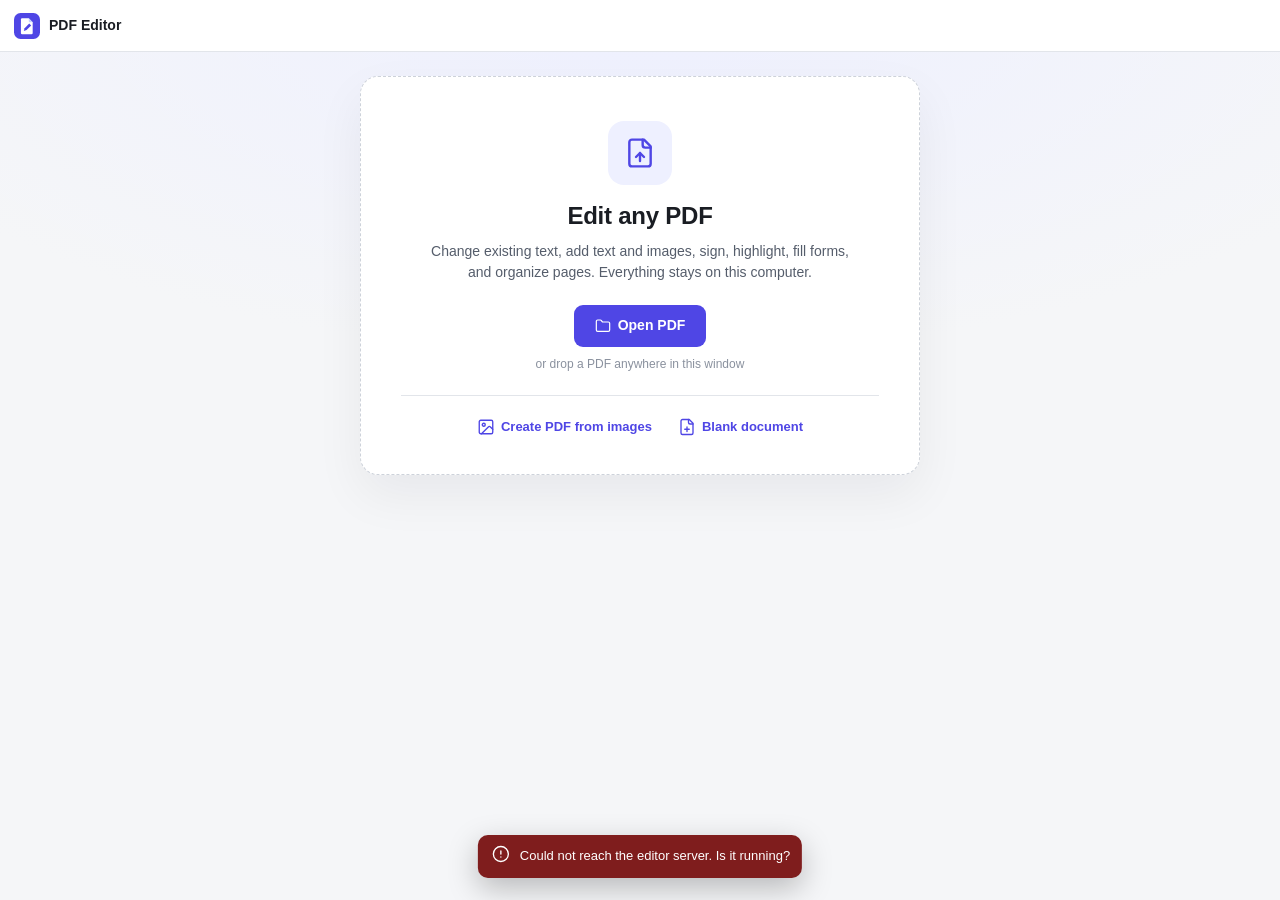
==== static/index.html @ 79d1c52d "PDF editor: edit text in place, task pages, and a deployable server A local-first PDF editor that ed" ====
<!doctype html>
<html lang="en">
<head>
  <meta charset="utf-8">
  <meta name="viewport" content="width=device-width, initial-scale=1">
  <title>PDF Editor</title>
  <link rel="icon" href="data:image/svg+xml,%3Csvg xmlns='http://www.w3.org/2000/svg' viewBox='0 0 32 32'%3E%3Crect width='32' height='32' rx='7' fill='%234f46e5'/%3E%3Cpath d='M10 7h8l5 5v13a1 1 0 0 1-1 1H10a1 1 0 0 1-1-1V8a1 1 0 0 1 1-1z' fill='white'/%3E%3Cpath d='M12.5 21.5l1-3.5 6-6 2.5 2.5-6 6z' fill='%234f46e5'/%3E%3C/svg%3E">
  <link rel="stylesheet" href="css/app.css">
</head>
<body class="no-doc tool-select">
  <header class="app-header">
    <div class="brand">
      <span class="brand-mark" data-icon="logo"></span>
      <span class="brand-name">PDF Editor</span>
    </div>
    <div class="doc-title" hidden>
      <input id="doc-filename" class="filename-input" spellcheck="false" aria-label="File name">
      <span id="dirty-dot" class="dirty-dot" title="Unsaved changes" hidden></span>
    </div>
    <div class="header-group doc-only">
      <button class="icon-btn" id="btn-undo" data-icon="undo" data-tip="Undo (⌘Z)" disabled></button>
      <button class="icon-btn" id="btn-redo" data-icon="redo" data-tip="Redo (⇧⌘Z)" disabled></button>
    </div>
    <div class="header-group doc-only zoom-group">
      <button class="icon-btn" id="btn-zoom-out" data-icon="zoom-out" data-tip="Zoom out (⌘−)"></button>
      <button class="zoom-value" id="btn-zoom-menu" data-tip="Zoom options">100%</button>
      <button class="icon-btn" id="btn-zoom-in" data-icon="zoom-in" data-tip="Zoom in (⌘+)"></button>
    </div>
    <div class="header-group doc-only page-indicator">
      <input id="page-input" class="page-input" inputmode="numeric" aria-label="Page number">
      <span class="page-total">/ <span id="page-total">0</span></span>
    </div>
    <div class="header-spacer"></div>
    <div class="header-group doc-only">
      <button class="icon-btn" id="btn-search" data-icon="search" data-tip="Find & replace (⌘F)"></button>
      <button class="icon-btn" id="btn-help" data-icon="keyboard" data-tip="Keyboard shortcuts (?)"></button>
      <button class="btn ghost" id="btn-open-other" data-icon-left="folder">Open</button>
      <button class="btn secondary" id="btn-save-path" hidden data-icon-left="save">Save</button>
      <div class="split-btn">
        <button class="btn primary" id="btn-download" data-icon-left="download">Download</button>
        <button class="btn primary split-caret" id="btn-download-menu" data-icon="chevron-down" aria-label="More download options"></button>
      </div>
    </div>
  </header>

  <nav class="toolbar doc-only" id="toolbar" aria-label="Tools"></nav>

  <main class="workspace">
    <aside class="sidebar doc-only" id="sidebar">
      <div class="sidebar-head">
        <span>Pages</span>
        <button class="icon-btn small" id="btn-organize" data-icon="grid" data-tip="Organize pages"></button>
      </div>
      <div class="thumbs" id="thumbs"></div>
    </aside>

    <section class="viewer" id="viewer" tabindex="-1">
      <div class="pages" id="pages"></div>
    </section>

    <section class="organizer" id="organizer" hidden>
      <div class="organizer-bar" id="organizer-bar"></div>
      <div class="organizer-grid" id="organizer-grid"></div>
    </section>

    <aside class="panel doc-only" id="panel"></aside>
    <button class="panel-toggle doc-only" id="btn-panel" aria-label="Tool options"></button>
    <div class="panel-scrim" id="panel-scrim"></div>

    <section class="empty-state" id="empty-state">
      <div class="drop-card" id="drop-card">
        <div class="drop-icon" data-icon="file-up"></div>
        <h1>Edit any PDF</h1>
        <p>Change existing text, add text and images, sign, highlight, fill forms, and organize pages. Everything stays on this computer.</p>
        <div class="drop-actions">
          <button class="btn primary large" id="btn-open" data-icon-left="folder">Open PDF</button>
        </div>
        <p class="drop-hint">or drop a PDF anywhere in this window</p>
        <div class="drop-secondary">
          <button class="link-btn" id="btn-from-images" data-icon-left="image">Create PDF from images</button>
          <button class="link-btn" id="btn-blank" data-icon-left="file-plus">Blank document</button>
        </div>
      </div>
    </section>
  </main>

  <div class="search-bar" id="search-bar" hidden></div>
  <div class="drop-overlay" id="drop-overlay" hidden><div>Drop to open</div></div>
  <div class="loading-overlay" id="loading" hidden><div class="spinner"></div><div class="loading-text" id="loading-text">Working…</div></div>
  <div id="dialogs"></div>
  <div class="toasts" id="toasts" aria-live="polite"></div>
  <div class="tooltip" id="tooltip" hidden></div>
  <div class="menu-root" id="menus"></div>

  <script type="module" src="js/main.js"></script>
</body>
</html>
---- static/css/app.css ----
/* ==========================================================================
   PDF Editor — styles
   ========================================================================== */
:root {
  --bg: #f5f6f8;
  --surface: #ffffff;
  --surface-2: #f7f8fa;
  --surface-3: #eef0f3;
  --border: #e2e5ea;
  --border-strong: #cdd2da;
  --text: #1a1d23;
  --text-2: #555d6b;
  --text-3: #8a919e;
  --accent: #4f46e5;
  --accent-hover: #4338ca;
  --accent-soft: #eef0ff;
  --accent-ring: rgba(79, 70, 229, 0.28);
  --on-accent: #ffffff;
  --danger: #dc2626;
  --danger-soft: #fef2f2;
  --success: #15803d;
  --workspace: #e8eaee;
  --page-shadow: 0 0 0 1px rgba(16, 24, 40, 0.06), 0 2px 6px rgba(16, 24, 40, 0.08), 0 12px 32px rgba(16, 24, 40, 0.08);
  --pop-shadow: 0 10px 30px rgba(16, 24, 40, 0.16), 0 2px 8px rgba(16, 24, 40, 0.08);
  --radius: 8px;
  --radius-lg: 12px;
  --header-h: 52px;
  --toolbar-h: 60px;
  --sidebar-w: 184px;
  --panel-w: 276px;
  --font: -apple-system, BlinkMacSystemFont, "SF Pro Text", "Segoe UI", Inter, Roboto, "Helvetica Neue", Arial, sans-serif;
  --mono: ui-monospace, "SF Mono", Menlo, Consolas, monospace;
  --select: #4f46e5;
  color-scheme: light;
}

@media (prefers-color-scheme: dark) {
  :root {
    --bg: #16171b;
    --surface: #1e2025;
    --surface-2: #24262c;
    --surface-3: #2c2f36;
    --border: #2f323a;
    --border-strong: #3d414b;
    --text: #e9eaee;
    --text-2: #a8adb8;
    --text-3: #7b818d;
    --accent: #7c83f6;
    --accent-hover: #939af8;
    --accent-soft: #2a2c4a;
    --accent-ring: rgba(124, 131, 246, 0.35);
    --on-accent: #ffffff;
    --danger: #f87171;
    --danger-soft: #3a1f22;
    --workspace: #0f1013;
    --page-shadow: 0 0 0 1px rgba(0, 0, 0, 0.5), 0 8px 30px rgba(0, 0, 0, 0.45);
    --pop-shadow: 0 12px 34px rgba(0, 0, 0, 0.55);
    --select: #8b92ff;
    color-scheme: dark;
  }
}

* { box-sizing: border-box; }
html, body { height: 100%; }
body {
  margin: 0;
  font: 13px/1.4 var(--font);
  color: var(--text);
  background: var(--bg);
  overflow: hidden;
  display: grid;
  grid-template-rows: var(--header-h) var(--toolbar-h) 1fr;
  -webkit-font-smoothing: antialiased;
}
body.no-doc { grid-template-rows: var(--header-h) 0 1fr; }
button, input, select, textarea { font: inherit; color: inherit; }
button { cursor: pointer; }
[hidden] { display: none !important; }
svg.i { width: 18px; height: 18px; flex: none; stroke: currentColor; fill: none; stroke-width: 1.8; stroke-linecap: round; stroke-linejoin: round; }
svg.i.sm { width: 15px; height: 15px; }
svg.i.lg { width: 22px; height: 22px; }

/* ---------- buttons ---------- */
.btn {
  display: inline-flex; align-items: center; gap: 7px; height: 32px; padding: 0 12px;
  border-radius: 7px; border: 1px solid transparent; background: var(--surface-3); color: var(--text);
  font-weight: 550; white-space: nowrap; transition: background .12s, border-color .12s, box-shadow .12s;
}
.btn:hover { background: var(--border); }
.btn:focus-visible, .icon-btn:focus-visible, .tool-btn:focus-visible { outline: none; box-shadow: 0 0 0 3px var(--accent-ring); }
.btn.primary { background: var(--accent); color: var(--on-accent); }
.btn.primary:hover { background: var(--accent-hover); }
.btn.secondary { background: var(--surface); border-color: var(--border-strong); }
.btn.secondary:hover { background: var(--surface-2); }
.btn.ghost { background: transparent; }
.btn.ghost:hover { background: var(--surface-3); }
.btn.danger { background: var(--danger); color: #fff; }
.btn.large { height: 42px; padding: 0 20px; font-size: 14px; border-radius: 9px; }
.btn:disabled { opacity: .5; cursor: default; }
.btn .i { width: 16px; height: 16px; }
.icon-btn {
  width: 32px; height: 32px; display: inline-grid; place-items: center; border: 0; border-radius: 7px;
  background: transparent; color: var(--text-2); transition: background .12s, color .12s;
}
.icon-btn:hover:not(:disabled) { background: var(--surface-3); color: var(--text); }
.icon-btn:disabled { opacity: .35; cursor: default; }
.icon-btn.small { width: 26px; height: 26px; }
.icon-btn.active { background: var(--accent-soft); color: var(--accent); }
.link-btn { display: inline-flex; align-items: center; gap: 6px; border: 0; background: none; color: var(--accent); padding: 4px 6px; border-radius: 6px; font-weight: 550; }
.link-btn:hover { background: var(--accent-soft); }
.split-btn { display: inline-flex; }
.split-btn .btn:first-child { border-top-right-radius: 0; border-bottom-right-radius: 0; }
.split-btn .split-caret { padding: 0 7px; border-top-left-radius: 0; border-bottom-left-radius: 0; border-left: 1px solid rgba(255,255,255,.22); }

/* ---------- header ---------- */
.app-header {
  display: flex; align-items: center; gap: 10px; padding: 0 12px 0 14px; background: var(--surface);
  border-bottom: 1px solid var(--border); min-width: 0; z-index: 30;
}
.brand { display: flex; align-items: center; gap: 9px; font-weight: 650; font-size: 14px; white-space: nowrap; }
.brand-mark svg { width: 26px; height: 26px; display: block; }
.doc-title { display: flex; align-items: center; gap: 6px; min-width: 60px; max-width: 320px; padding-left: 10px; border-left: 1px solid var(--border); }
.filename-input { border: 1px solid transparent; background: transparent; border-radius: 6px; padding: 5px 7px; font-weight: 550; min-width: 60px; width: 100%; text-overflow: ellipsis; }
.filename-input:hover { border-color: var(--border); }
.filename-input:focus { outline: none; border-color: var(--accent); background: var(--surface); }
.dirty-dot { width: 7px; height: 7px; border-radius: 50%; background: #f59e0b; flex: none; }
.header-group { display: flex; align-items: center; gap: 2px; }
.header-group + .header-group { padding-left: 8px; margin-left: 2px; border-left: 1px solid var(--border); }
.header-spacer { flex: 1; }
.zoom-value { min-width: 54px; height: 28px; border: 0; background: transparent; border-radius: 6px; font-variant-numeric: tabular-nums; color: var(--text-2); font-weight: 550; }
.zoom-value:hover { background: var(--surface-3); color: var(--text); }
.page-indicator { color: var(--text-2); gap: 6px; }
.page-input { width: 42px; height: 28px; text-align: center; border: 1px solid var(--border); border-radius: 6px; background: var(--surface-2); font-variant-numeric: tabular-nums; }
.page-input:focus { outline: none; border-color: var(--accent); box-shadow: 0 0 0 3px var(--accent-ring); }
.page-total { white-space: nowrap; font-variant-numeric: tabular-nums; }
body.no-doc .doc-only { display: none !important; }

/* ---------- toolbar ---------- */
.toolbar {
  display: flex; align-items: center; gap: 2px; padding: 0 10px; background: var(--surface);
  border-bottom: 1px solid var(--border); overflow-x: auto; overflow-y: hidden; scrollbar-width: none; z-index: 20;
}
.toolbar::-webkit-scrollbar { display: none; }
.tool-btn {
  display: flex; flex-direction: column; align-items: center; justify-content: center; gap: 3px;
  min-width: 62px; height: 50px; padding: 0 6px; border: 0; border-radius: 8px; background: transparent;
  color: var(--text-2); font-size: 11px; font-weight: 550; white-space: nowrap; transition: background .12s, color .12s;
}
.tool-btn .i { width: 20px; height: 20px; }
.tool-btn:hover { background: var(--surface-3); color: var(--text); }
.tool-btn.active { background: var(--accent-soft); color: var(--accent); }
.tool-sep { width: 1px; height: 30px; background: var(--border); margin: 0 6px; flex: none; }
.toolbar .grow { flex: 1; }

/* ---------- workspace ---------- */
.workspace { position: relative; display: grid; grid-template-columns: var(--sidebar-w) 1fr var(--panel-w); min-height: 0; }
body.no-doc .workspace { grid-template-columns: 1fr; }
body.hide-sidebar .workspace { grid-template-columns: 0 1fr var(--panel-w); }
body.hide-sidebar .sidebar { visibility: hidden; }

.sidebar { background: var(--surface); border-right: 1px solid var(--border); display: flex; flex-direction: column; min-height: 0; }
.sidebar-head { display: flex; align-items: center; justify-content: space-between; padding: 10px 10px 6px 14px; font-size: 11px; font-weight: 650; letter-spacing: .04em; text-transform: uppercase; color: var(--text-3); }
.thumbs { flex: 1; overflow-y: auto; padding: 4px 14px 20px; display: flex; flex-direction: column; gap: 12px; }
.thumb { position: relative; display: flex; flex-direction: column; align-items: center; gap: 5px; cursor: pointer; border-radius: 8px; padding: 6px; user-select: none; }
.thumb:hover { background: var(--surface-3); }
.thumb .thumb-frame { position: relative; background: #fff; box-shadow: 0 0 0 1px var(--border-strong), 0 1px 3px rgba(0,0,0,.08); border-radius: 2px; overflow: hidden; }
.thumb img { display: block; width: 100%; height: 100%; object-fit: contain; }
.thumb .thumb-num { font-size: 11px; color: var(--text-3); font-variant-numeric: tabular-nums; }
.thumb.active .thumb-frame { box-shadow: 0 0 0 2px var(--accent); }
.thumb.active .thumb-num { color: var(--accent); font-weight: 650; }
.thumb.dragging { opacity: .35; }
.thumb-drop-line { height: 3px; margin: -8px 0 -5px; background: var(--accent); border-radius: 2px; }

.viewer { position: relative; overflow: auto; background: var(--workspace); outline: none; min-width: 0; }
body.view-pages .viewer { display: none; }
.pages { display: flex; flex-direction: column; align-items: center; gap: 18px; padding: 24px 32px 80px; min-width: min-content; }
.page { position: relative; background: #fff; box-shadow: var(--page-shadow); flex: none; user-select: none; -webkit-user-select: none; }
.page-img { position: absolute; inset: 0; width: 100%; height: 100%; pointer-events: none; image-rendering: auto; }
.page.loading::after { content: ""; position: absolute; left: 50%; top: 50%; width: 22px; height: 22px; margin: -11px; border: 2.5px solid #d6d9e0; border-top-color: #4f46e5; border-radius: 50%; animation: spin .8s linear infinite; }
.page-label { position: absolute; left: 0; right: 0; bottom: -17px; text-align: center; font-size: 10.5px; color: var(--text-3); pointer-events: none; font-variant-numeric: tabular-nums; }
.layer { position: absolute; inset: 0; pointer-events: none; }
.layer > * { pointer-events: auto; }
.layer-search > *, .layer-draft > * { pointer-events: none; }

/* tool cursors */
body.tool-text .page, body.tool-edittext .page { cursor: text; }
body.tool-draw .page, body.tool-shape .page, body.tool-whiteout .page, body.tool-redact .page, body.tool-symbol .page, body.tool-note .page { cursor: crosshair; }
body.tool-markup .page { cursor: text; }
body.placing .page { cursor: copy; }
body.tool-draw .layer-objects, body.tool-shape .layer-objects, body.tool-markup .layer-objects,
body.tool-whiteout .layer-objects, body.tool-redact .layer-objects, body.tool-symbol .layer-objects,
body.placing .layer-objects, body.tool-note .layer-objects { pointer-events: none; }
body.tool-draw .layer-objects *, body.tool-shape .layer-objects *, body.tool-markup .layer-objects *,
body.tool-whiteout .layer-objects *, body.tool-redact .layer-objects *, body.tool-symbol .layer-objects *,
body.placing .layer-objects *, body.tool-note .layer-objects .obj:not(.obj-note) { pointer-events: none !important; }
body:not(.tool-select):not(.tool-edittext):not(.tool-text) .layer-forms { pointer-events: none; }
body:not(.tool-select):not(.tool-edittext):not(.tool-text) .layer-forms * { pointer-events: none !important; }

/* ---------- search hits ---------- */
.search-hit { position: absolute; background: rgba(255, 196, 0, .38); mix-blend-mode: multiply; border-radius: 2px; }
.search-hit.current { background: rgba(255, 115, 0, .5); box-shadow: 0 0 0 2px rgba(255, 115, 0, .75); }

/* ---------- existing-text editing ---------- */
.text-hit { position: absolute; border-radius: 2px; cursor: text; }
body.tool-edittext .text-hit:hover, .text-hit.hover { box-shadow: 0 0 0 1px var(--select); background: rgba(79, 70, 229, .06); }
body.tool-edittext.show-text-boxes .text-hit { box-shadow: 0 0 0 1px rgba(79, 70, 229, .35); }
.text-hit.readonly { cursor: not-allowed; }
.para-outline { position: absolute; border: 1.5px dashed var(--select); border-radius: 3px; pointer-events: none; }
.inline-editor {
  position: absolute; z-index: 40; outline: none; white-space: pre; padding: 0 2px; margin-left: -2px;
  box-shadow: 0 0 0 1.5px var(--select), 0 0 0 4px var(--accent-ring); border-radius: 2px; cursor: text;
  user-select: text; -webkit-user-select: text; caret-color: #4f46e5; overflow: visible; font-kerning: normal;
}
.inline-editor.paragraph { white-space: pre-wrap; overflow-wrap: break-word; }
.inline-editor.saving { box-shadow: 0 0 0 1.5px #9ca3af; opacity: .9; }
.inline-editor.matching { box-shadow: 0 0 0 1.5px #f59e0b, 0 0 0 4px rgba(245, 158, 11, .25); }
.scan-banner { position: absolute; left: 50%; top: 40px; transform: translateX(-50%); width: min(420px, 90%); display: flex; flex-direction: column; align-items: center; gap: 8px; padding: 16px 18px; text-align: center; background: var(--surface); color: var(--text); border: 1px solid var(--border); border-radius: 12px; box-shadow: var(--pop-shadow); font-size: 13px; line-height: 1.45; z-index: 5; }
.scan-banner span { color: var(--text-2); }
.edit-toolbar {
  position: absolute; z-index: 45; display: flex; align-items: center; gap: 2px; padding: 4px; background: var(--surface);
  border: 1px solid var(--border); border-radius: 10px; box-shadow: var(--pop-shadow); white-space: nowrap; user-select: none;
}
.edit-toolbar select { height: 28px; max-width: 150px; border: 1px solid var(--border); border-radius: 6px; background: var(--surface-2); padding: 0 6px; }
.edit-toolbar input[type=number] { width: 46px; height: 28px; border: 1px solid var(--border); border-radius: 6px; background: var(--surface-2); text-align: center; }
.edit-toolbar .sep { width: 1px; height: 20px; background: var(--border); margin: 0 3px; }
.edit-toolbar .hint { font-size: 11px; color: var(--text-3); padding: 0 6px; }
.edit-toolbar .move-handle { cursor: grab; }
.edit-toolbar .move-handle:active { cursor: grabbing; }
.color-chip { width: 28px; height: 28px; border-radius: 6px; border: 0; padding: 0; display: grid; place-items: center; background: transparent; position: relative; }
.color-chip:hover { background: var(--surface-3); }
.color-chip span { width: 16px; height: 16px; border-radius: 50%; box-shadow: inset 0 0 0 1px rgba(0,0,0,.2); }
.color-chip input { position: absolute; inset: 0; opacity: 0; cursor: pointer; }

/* ---------- overlay objects ---------- */
.obj { position: absolute; cursor: move; }
body.tool-select .obj:hover, body.tool-text .obj:hover, body.tool-edittext .obj:hover { outline: 1px dashed rgba(79,70,229,.6); outline-offset: 1px; }
.obj-text { white-space: pre-wrap; overflow-wrap: anywhere; word-break: normal; line-height: 1.25; min-width: 8px; font-kerning: normal; font-synthesis: weight style; }
.obj-text.editing { cursor: text; outline: 1.5px solid var(--select) !important; outline-offset: 1px; user-select: text; -webkit-user-select: text; }
.obj-text.placeholder:empty::before { content: attr(data-placeholder); color: #9aa1ad; }
.obj-image { overflow: hidden; }
.obj-image img { display: block; width: 100%; height: 100%; pointer-events: none; user-select: none; }
.obj-box { border-style: solid; border-color: transparent; }
.obj-redact { background: repeating-linear-gradient(135deg, rgba(0,0,0,.82) 0 7px, rgba(40,40,40,.82) 7px 14px); outline: 1.5px dashed #ef4444; }
.obj-redact::after { content: "REDACT"; position: absolute; right: 3px; top: 2px; font: 700 8px/1 var(--font); letter-spacing: .08em; color: #fca5a5; }
.obj-svg { overflow: visible; }
.obj-svg svg { position: absolute; inset: 0; width: 100%; height: 100%; overflow: visible; pointer-events: none; }
.obj-markup { cursor: pointer; }
.obj-markup .mk { position: absolute; }
.obj-markup .mk.highlight { mix-blend-mode: multiply; }
.obj-note { width: 22px; height: 22px; display: grid; place-items: center; border-radius: 6px 6px 6px 1px; box-shadow: 0 1px 4px rgba(0,0,0,.25); color: #3a2c00; }
.obj-note svg { width: 14px; height: 14px; }
.note-pop { position: absolute; z-index: 46; width: 230px; background: #fff8d6; color: #332800; border: 1px solid #e8d48a; border-radius: 8px; box-shadow: var(--pop-shadow); padding: 8px; }
.note-pop textarea { width: 100%; min-height: 90px; resize: vertical; border: 0; background: transparent; outline: none; font: 13px/1.4 var(--font); color: inherit; }
.note-pop .note-actions { display: flex; justify-content: space-between; align-items: center; margin-top: 4px; }
.sel-box { position: absolute; pointer-events: none; outline: 1.5px solid var(--select); outline-offset: 2px; z-index: 30; }
.sel-box .handle { position: absolute; width: 10px; height: 10px; margin: -5px; background: #fff; border: 1.5px solid var(--select); border-radius: 3px; pointer-events: auto; z-index: 31; }
.handle.nw { left: -2px; top: -2px; cursor: nwse-resize; } .handle.n { left: 50%; top: -2px; cursor: ns-resize; }
.handle.ne { right: -2px; top: -2px; cursor: nesw-resize; margin-right: -5px; margin-left: 0; }
.handle.e { right: -2px; top: 50%; cursor: ew-resize; margin-right: -5px; margin-left: 0; }
.handle.se { right: -2px; bottom: -2px; cursor: nwse-resize; margin: 0 -5px -5px 0; }
.handle.s { left: 50%; bottom: -2px; cursor: ns-resize; margin-bottom: -5px; margin-top: 0; }
.handle.sw { left: -2px; bottom: -2px; cursor: nesw-resize; margin-bottom: -5px; margin-top: 0; }
.handle.w { left: -2px; top: 50%; cursor: ew-resize; }
.handle.pt { border-radius: 50%; cursor: move; }
.obj-actions { position: absolute; z-index: 44; display: flex; gap: 1px; padding: 3px; background: var(--surface); border: 1px solid var(--border); border-radius: 8px; box-shadow: var(--pop-shadow); }
.obj-actions .icon-btn { width: 28px; height: 28px; }
.draft-rect { position: absolute; border: 1.5px dashed var(--select); background: rgba(79,70,229,.06); }
.draft-svg { position: absolute; inset: 0; width: 100%; height: 100%; overflow: visible; }
.marquee { position: absolute; border: 1px solid var(--select); background: rgba(79,70,229,.08); }
.ghost-place { position: absolute; opacity: .65; pointer-events: none; outline: 1.5px dashed var(--select); }
.ghost-place img { width: 100%; height: 100%; display: block; }

/* ---------- forms ---------- */
.form-field { position: absolute; border: 0; margin: 0; padding: 0 3px; background: rgba(214, 226, 255, .78); color: #111; border-radius: 1px; box-shadow: inset 0 0 0 1px rgba(79,70,229,.35); font-family: Helvetica, Arial, sans-serif; }
.form-field:hover { box-shadow: inset 0 0 0 1.5px rgba(79,70,229,.7); }
.form-field:focus { outline: none; background: rgba(230, 237, 255, .95); box-shadow: inset 0 0 0 2px var(--accent); }
textarea.form-field { resize: none; padding-top: 2px; }
.form-check { appearance: none; -webkit-appearance: none; display: grid; place-items: center; cursor: pointer; padding: 0; }
.form-check:checked::after { content: ""; width: 60%; height: 60%; background: #111; clip-path: polygon(14% 44%, 0 65%, 50% 100%, 100% 16%, 80% 0%, 43% 62%); }
.form-check.radio { border-radius: 50%; }
.form-check.radio:checked::after { clip-path: none; border-radius: 50%; width: 50%; height: 50%; }
.form-field[readonly], .form-field:disabled { background: rgba(0,0,0,.05); box-shadow: none; }

/* ---------- properties panel ---------- */
.panel { background: var(--surface); border-left: 1px solid var(--border); overflow-y: auto; min-height: 0; }
.panel-head { display: flex; align-items: center; gap: 10px; padding: 16px 16px 12px; border-bottom: 1px solid var(--border); }
.panel-head .ph-icon { width: 34px; height: 34px; display: grid; place-items: center; border-radius: 9px; background: var(--accent-soft); color: var(--accent); flex: none; }
.panel-head h2 { margin: 0; font-size: 14px; font-weight: 650; }
.panel-head p { margin: 1px 0 0; font-size: 12px; color: var(--text-3); line-height: 1.35; }
.panel-section { padding: 14px 16px; border-bottom: 1px solid var(--border); display: flex; flex-direction: column; gap: 12px; }
.panel-section:last-child { border-bottom: 0; }
.panel-section h3 { margin: 0; font-size: 11px; font-weight: 650; text-transform: uppercase; letter-spacing: .05em; color: var(--text-3); }
.field { display: flex; flex-direction: column; gap: 6px; }
.field > label, .field-label { font-size: 12px; color: var(--text-2); font-weight: 550; display: flex; justify-content: space-between; align-items: center; }
.field-label .value { color: var(--text-3); font-weight: 500; font-variant-numeric: tabular-nums; }
.row { display: flex; align-items: center; gap: 8px; }
.row > * { min-width: 0; }
.grow { flex: 1; }
.input, .select, .textarea {
  height: 32px; width: 100%; padding: 0 9px; border: 1px solid var(--border-strong); border-radius: 7px;
  background: var(--surface); transition: border-color .12s, box-shadow .12s;
}
.textarea { height: auto; min-height: 72px; padding: 7px 9px; resize: vertical; line-height: 1.4; }
.input:focus, .select:focus, .textarea:focus { outline: none; border-color: var(--accent); box-shadow: 0 0 0 3px var(--accent-ring); }
.input.num { width: 70px; text-align: right; font-variant-numeric: tabular-nums; }
.seg { display: flex; padding: 2px; background: var(--surface-3); border-radius: 8px; gap: 2px; }
.seg button { flex: 1; display: flex; align-items: center; justify-content: center; gap: 5px; height: 28px; border: 0; background: transparent; border-radius: 6px; color: var(--text-2); font-size: 12px; font-weight: 550; padding: 0 6px; white-space: nowrap; }
.seg button:hover { color: var(--text); }
.seg button.on { background: var(--surface); color: var(--text); box-shadow: 0 1px 2px rgba(0,0,0,.1), 0 0 0 1px var(--border); }
.seg button .i { width: 16px; height: 16px; }
.toggles { display: flex; gap: 4px; }
.toggle-btn { width: 32px; height: 32px; display: grid; place-items: center; border: 1px solid var(--border); border-radius: 7px; background: var(--surface); color: var(--text-2); }
.toggle-btn:hover { background: var(--surface-2); color: var(--text); }
.toggle-btn.on { background: var(--accent-soft); border-color: var(--accent); color: var(--accent); }
.swatches { display: flex; flex-wrap: wrap; gap: 6px; align-items: center; }
.swatch { width: 22px; height: 22px; border-radius: 50%; border: 0; padding: 0; box-shadow: inset 0 0 0 1px rgba(0,0,0,.18); position: relative; }
.swatch.on { box-shadow: 0 0 0 2px var(--surface), 0 0 0 4px var(--accent); }
.swatch.none { background: linear-gradient(135deg, transparent 45%, #ef4444 45% 55%, transparent 55%), #fff; }
.swatch.custom { background: conic-gradient(#f43f5e, #f59e0b, #84cc16, #06b6d4, #6366f1, #d946ef, #f43f5e); }
.swatch.custom input { position: absolute; inset: 0; opacity: 0; cursor: pointer; width: 100%; height: 100%; }
input[type=range] { width: 100%; accent-color: var(--accent); }
.check-row { display: flex; align-items: center; gap: 8px; font-size: 13px; cursor: pointer; }
.check-row input { accent-color: var(--accent); width: 15px; height: 15px; margin: 0; }
.hint-box { font-size: 12px; color: var(--text-2); background: var(--surface-2); border: 1px solid var(--border); border-radius: 8px; padding: 9px 10px; line-height: 1.45; }
.hint-box kbd, .kbd { font: 11px var(--mono); padding: 1px 5px; border-radius: 4px; background: var(--surface); border: 1px solid var(--border-strong); border-bottom-width: 2px; color: var(--text-2); }
.panel .btn { justify-content: center; }
.btn-row { display: flex; gap: 6px; flex-wrap: wrap; }
.btn-row .btn { flex: 1; }
.stat-list { display: grid; grid-template-columns: auto 1fr; gap: 4px 12px; font-size: 12px; }
.stat-list dt { color: var(--text-3); } .stat-list dd { margin: 0; text-align: right; color: var(--text-2); overflow: hidden; text-overflow: ellipsis; white-space: nowrap; }
.sig-list { display: grid; grid-template-columns: 1fr 1fr; gap: 8px; }
.sig-item { position: relative; height: 64px; border: 1px solid var(--border); border-radius: 8px; background: #fff; display: grid; place-items: center; padding: 6px; cursor: pointer; }
.sig-item:hover { border-color: var(--accent); box-shadow: 0 0 0 3px var(--accent-ring); }
.sig-item img { max-width: 100%; max-height: 100%; }
.sig-item .del { position: absolute; top: 2px; right: 2px; width: 20px; height: 20px; display: none; }
.sig-item:hover .del { display: grid; background: var(--surface); }

/* ---------- organizer ---------- */
.organizer { display: flex; flex-direction: column; min-height: 0; background: var(--workspace); grid-column: 2 / 3; }
body.view-pages .workspace { grid-template-columns: 0 1fr 0; }
body.view-pages .sidebar, body.view-pages .panel { visibility: hidden; }
.organizer-bar { display: flex; align-items: center; gap: 6px; padding: 10px 16px; background: var(--surface); border-bottom: 1px solid var(--border); flex-wrap: wrap; }
.organizer-bar .count { color: var(--text-2); margin-right: 6px; font-weight: 550; }
.organizer-bar .sep { width: 1px; height: 22px; background: var(--border); margin: 0 4px; }
.organizer-grid { flex: 1; overflow: auto; padding: 24px; display: grid; grid-template-columns: repeat(auto-fill, minmax(170px, 1fr)); gap: 22px; align-content: start; }
.org-card { position: relative; display: flex; flex-direction: column; align-items: center; gap: 8px; padding: 10px; border-radius: 10px; cursor: grab; user-select: none; }
.org-card:hover { background: rgba(127,127,127,.1); }
.org-card.selected { background: var(--accent-soft); box-shadow: 0 0 0 2px var(--accent); }
.org-card .frame { position: relative; width: 140px; height: 180px; display: grid; place-items: center; }
.org-card .frame img { max-width: 100%; max-height: 100%; display: block; background: #fff; box-shadow: var(--page-shadow); }
.org-card .num { font-size: 12px; color: var(--text-2); font-variant-numeric: tabular-nums; font-weight: 550; }
.org-card .card-actions { position: absolute; top: 14px; left: 50%; transform: translateX(-50%); display: none; gap: 2px; padding: 3px; background: var(--surface); border-radius: 8px; box-shadow: var(--pop-shadow); }
.org-card:hover .card-actions { display: flex; }
.org-card .card-actions .icon-btn { width: 26px; height: 26px; }
.org-card.dragging { opacity: .3; }
.org-drop { position: absolute; top: 10px; bottom: 34px; width: 4px; border-radius: 2px; background: var(--accent); pointer-events: none; }
.drag-ghost { position: fixed; z-index: 100; pointer-events: none; opacity: .85; transform: rotate(-3deg); box-shadow: var(--pop-shadow); background: #fff; }

/* ---------- empty state ---------- */
.empty-state { grid-column: 1 / -1; display: grid; place-items: center; padding: 24px; background: radial-gradient(1200px 500px at 50% -10%, var(--accent-soft), transparent 70%), var(--bg); }
body:not(.no-doc) .empty-state { display: none; }
.drop-card { width: min(560px, 100%); text-align: center; padding: 44px 40px 34px; background: var(--surface); border: 1.5px dashed var(--border-strong); border-radius: 18px; box-shadow: 0 20px 50px rgba(16,24,40,.06); transition: border-color .15s, background .15s; }
.drop-card.over { border-color: var(--accent); background: var(--accent-soft); }
.drop-icon { width: 64px; height: 64px; margin: 0 auto 14px; display: grid; place-items: center; border-radius: 16px; background: var(--accent-soft); color: var(--accent); }
.drop-icon svg { width: 32px; height: 32px; }
.drop-card h1 { margin: 0 0 8px; font-size: 24px; letter-spacing: -.01em; }
.drop-card p { margin: 0 auto; max-width: 420px; color: var(--text-2); font-size: 14px; line-height: 1.5; }
.drop-actions { margin: 22px 0 8px; }
.drop-card .drop-hint { font-size: 12px; color: var(--text-3); }
.drop-secondary { display: flex; justify-content: center; gap: 14px; margin-top: 22px; padding-top: 18px; border-top: 1px solid var(--border); }

/* ---------- search bar ---------- */
.search-bar { position: fixed; top: calc(var(--header-h) + var(--toolbar-h) + 10px); right: calc(var(--panel-w) + 16px); z-index: 50; width: 340px; background: var(--surface); border: 1px solid var(--border); border-radius: 12px; box-shadow: var(--pop-shadow); padding: 10px; display: flex; flex-direction: column; gap: 8px; }
.search-bar .row .input { height: 30px; flex: 1; }
.search-bar .row .btn { flex: none; height: 30px; }
.search-count { font-size: 12px; color: var(--text-3); min-width: 60px; text-align: right; font-variant-numeric: tabular-nums; white-space: nowrap; }
.search-opts { display: flex; gap: 12px; flex-wrap: wrap; font-size: 12px; color: var(--text-2); }
.search-opts .check-row { font-size: 12px; }

/* ---------- dialogs ---------- */
.dialog-backdrop { position: fixed; inset: 0; z-index: 200; background: rgba(15, 18, 25, .45); display: grid; place-items: center; padding: 20px; animation: fade .12s ease-out; }
.dialog { width: min(480px, 100%); max-height: calc(100vh - 40px); display: flex; flex-direction: column; background: var(--surface); border-radius: 14px; box-shadow: 0 24px 60px rgba(0,0,0,.3); animation: pop .14s ease-out; }
.dialog.wide { width: min(680px, 100%); }
.dialog-head { display: flex; align-items: center; gap: 10px; padding: 16px 18px 12px; }
.dialog-head h2 { margin: 0; font-size: 16px; font-weight: 650; flex: 1; }
.dialog-head .sub { font-size: 12.5px; color: var(--text-3); margin-top: 2px; font-weight: 400; }
.dialog-body { padding: 4px 18px 16px; overflow-y: auto; display: flex; flex-direction: column; gap: 14px; }
.dialog-foot { display: flex; justify-content: flex-end; align-items: center; gap: 8px; padding: 12px 18px; border-top: 1px solid var(--border); background: var(--surface-2); border-radius: 0 0 14px 14px; }
.dialog-foot .left { margin-right: auto; font-size: 12px; color: var(--text-3); }
.grid-2 { display: grid; grid-template-columns: 1fr 1fr; gap: 12px; }
.grid-3 { display: grid; grid-template-columns: 1fr 1fr 1fr; gap: 10px; }
.pos-grid { display: grid; grid-template-columns: repeat(3, 1fr); gap: 4px; width: 132px; }
.pos-grid button { height: 26px; border: 1px solid var(--border); border-radius: 5px; background: var(--surface); }
.pos-grid button.on { background: var(--accent); border-color: var(--accent); }
.pos-grid .mid { height: 34px; border: 0; background: var(--surface-3); border-radius: 4px; grid-column: 1 / -1; }
.preview-box { position: relative; height: 150px; border-radius: 8px; background: #fff; border: 1px solid var(--border); overflow: hidden; display: grid; place-items: center; color: #111; }
.error-text { color: var(--danger); font-size: 12px; }
.tabs { display: flex; gap: 4px; border-bottom: 1px solid var(--border); margin: 0 -18px; padding: 0 18px; }
.tabs button { border: 0; background: none; padding: 8px 10px; color: var(--text-2); font-weight: 550; border-bottom: 2px solid transparent; margin-bottom: -1px; }
.tabs button.on { color: var(--accent); border-bottom-color: var(--accent); }
.sig-pad { position: relative; height: 200px; border: 1px solid var(--border-strong); border-radius: 10px; background: #fff; touch-action: none; overflow: hidden; }
.sig-pad canvas { position: absolute; inset: 0; width: 100%; height: 100%; cursor: crosshair; }
.sig-pad .baseline { position: absolute; left: 24px; right: 24px; bottom: 50px; border-bottom: 1px solid #d5d9e0; pointer-events: none; }
.sig-pad .sig-hint { position: absolute; left: 0; right: 0; bottom: 26px; text-align: center; font-size: 12px; color: #9aa1ad; pointer-events: none; }
.type-sigs { display: grid; grid-template-columns: 1fr 1fr; gap: 8px; }
.type-sig { height: 72px; border: 1px solid var(--border); border-radius: 10px; background: #fff; color: #111; display: grid; place-items: center; font-size: 30px; cursor: pointer; overflow: hidden; white-space: nowrap; padding: 0 8px; }
.type-sig.on { border-color: var(--accent); box-shadow: 0 0 0 3px var(--accent-ring); }
.shortcut-table { width: 100%; border-collapse: collapse; font-size: 13px; }
.shortcut-table td { padding: 5px 0; border-bottom: 1px solid var(--border); }
.shortcut-table td:last-child { text-align: right; white-space: nowrap; }
.shortcut-cols { display: grid; grid-template-columns: 1fr 1fr; gap: 0 24px; }
.drop-zone-small { border: 1.5px dashed var(--border-strong); border-radius: 10px; padding: 18px; text-align: center; color: var(--text-2); cursor: pointer; }
.drop-zone-small:hover, .drop-zone-small.over { border-color: var(--accent); background: var(--accent-soft); }

/* ---------- menus, tooltip, toasts ---------- */
.menu { position: fixed; z-index: 300; min-width: 220px; padding: 5px; background: var(--surface); border: 1px solid var(--border); border-radius: 10px; box-shadow: var(--pop-shadow); animation: pop .1s ease-out; }
.menu-item { display: flex; align-items: center; gap: 10px; width: 100%; height: 32px; padding: 0 10px; border: 0; border-radius: 6px; background: transparent; text-align: left; color: var(--text); }
.menu-item:hover:not(:disabled), .menu-item.focus { background: var(--accent-soft); color: var(--accent); }
.menu-item .i { color: var(--text-3); width: 17px; height: 17px; }
.menu-item:hover .i { color: var(--accent); }
.menu-item .shortcut { margin-left: auto; font-size: 11.5px; color: var(--text-3); }
.menu-item:disabled { opacity: .45; cursor: default; }
.menu-sep { height: 1px; background: var(--border); margin: 5px 4px; }
.menu-label { font-size: 10.5px; font-weight: 650; text-transform: uppercase; letter-spacing: .05em; color: var(--text-3); padding: 7px 10px 3px; }
.tooltip { position: fixed; z-index: 400; padding: 5px 8px; font-size: 11.5px; font-weight: 500; color: #fff; background: #1f2229; border-radius: 6px; pointer-events: none; white-space: nowrap; box-shadow: 0 4px 12px rgba(0,0,0,.2); }
.toasts { position: fixed; left: 50%; bottom: 22px; transform: translateX(-50%); z-index: 500; display: flex; flex-direction: column; gap: 8px; align-items: center; pointer-events: none; }
.toast { pointer-events: none; display: flex; align-items: center; gap: 10px; max-width: min(560px, calc(100vw - 40px)); padding: 10px 12px 10px 14px; border-radius: 10px; background: #1f2229; color: #fff; box-shadow: 0 10px 30px rgba(0,0,0,.25); animation: toast-in .18s ease-out; font-size: 13px; }
.toast.error { background: #7f1d1d; }
.toast.success .i { color: #4ade80; }
.toast button { pointer-events: auto; border: 0; background: rgba(255,255,255,.14); color: #fff; height: 26px; padding: 0 10px; border-radius: 6px; font-weight: 600; }
.toast button:hover { background: rgba(255,255,255,.24); }
.loading-overlay { position: fixed; inset: 0; z-index: 250; display: grid; place-content: center; justify-items: center; gap: 12px; background: rgba(245,246,248,.6); backdrop-filter: blur(1px); }
@media (prefers-color-scheme: dark) { .loading-overlay { background: rgba(10,10,12,.55); } }
.loading-text { font-weight: 550; color: var(--text-2); }
.spinner { width: 30px; height: 30px; border: 3px solid var(--border-strong); border-top-color: var(--accent); border-radius: 50%; animation: spin .8s linear infinite; }
.drop-overlay { position: fixed; inset: 10px; z-index: 260; border: 3px dashed var(--accent); border-radius: 16px; background: rgba(79,70,229,.1); display: grid; place-items: center; pointer-events: none; }
.drop-overlay div { font-size: 20px; font-weight: 650; color: var(--accent); background: var(--surface); padding: 12px 22px; border-radius: 12px; box-shadow: var(--pop-shadow); }

@keyframes spin { to { transform: rotate(360deg); } }
@keyframes fade { from { opacity: 0; } }
@keyframes pop { from { opacity: 0; transform: scale(.97) translateY(4px); } }
@keyframes toast-in { from { opacity: 0; transform: translateY(8px); } }

/* ---------- responsive ---------- */
@media (max-width: 1180px) {
  :root { --panel-w: 248px; --sidebar-w: 150px; }
  .tool-btn { min-width: 52px; }
  .brand-name { display: none; }
}
@media (max-width: 960px) {
  :root { --sidebar-w: 0px; }
  .sidebar { visibility: hidden; }
  .tool-btn span { display: none; }
  :root { --toolbar-h: 48px; }
  .tool-btn { height: 40px; min-width: 40px; }
  #btn-open-other, .page-indicator { display: none !important; }
}

/* On a phone the options panel would leave the page itself a sliver of the screen,
   so it becomes a drawer over the document and the document gets the full width. */
.panel-toggle, .panel-scrim { display: none; }

@media (max-width: 760px) {
  :root { --panel-w: 0px; }
  .workspace, body.hide-sidebar .workspace { grid-template-columns: 0 1fr 0; }

  /* anchored to the workspace, not the viewport, so it lines up with the document
     area whatever the browser reports the window to be */
  .panel {
    position: absolute;
    top: 0;
    right: 0;
    bottom: 0;
    width: min(330px, 88%);
    z-index: 32;
    transform: translateX(101%);
    transition: transform 0.18s ease;
    box-shadow: var(--pop-shadow);
    visibility: visible;
  }

  body.panel-open .panel { transform: none; }

  .panel-scrim {
    display: block;
    position: absolute;
    inset: 0;
    z-index: 31;
    background: rgba(16, 24, 40, 0.3);
    opacity: 0;
    pointer-events: none;
    transition: opacity 0.18s ease;
  }

  body.panel-open .panel-scrim { opacity: 1; pointer-events: auto; }

  /* the tab that opens it, tucked against the right edge */
  .panel-toggle {
    display: grid;
    place-items: center;
    position: absolute;
    right: 0;
    bottom: 24px;
    z-index: 33;
    width: 42px;
    height: 46px;
    padding: 0;
    border: 1px solid var(--border);
    border-right: 0;
    border-radius: 10px 0 0 10px;
    background: var(--surface);
    color: var(--accent);
    box-shadow: var(--pop-shadow);
  }

  body.panel-open .panel-toggle { right: min(330px, 88%); border-radius: 10px; border-right: 1px solid var(--border); }
  body.no-doc .panel-toggle, body.view-pages .panel-toggle { display: none; }

  /* desktop-only advice, on a device with no keyboard and no right button */
  .panel-section.tips { display: none; }
}
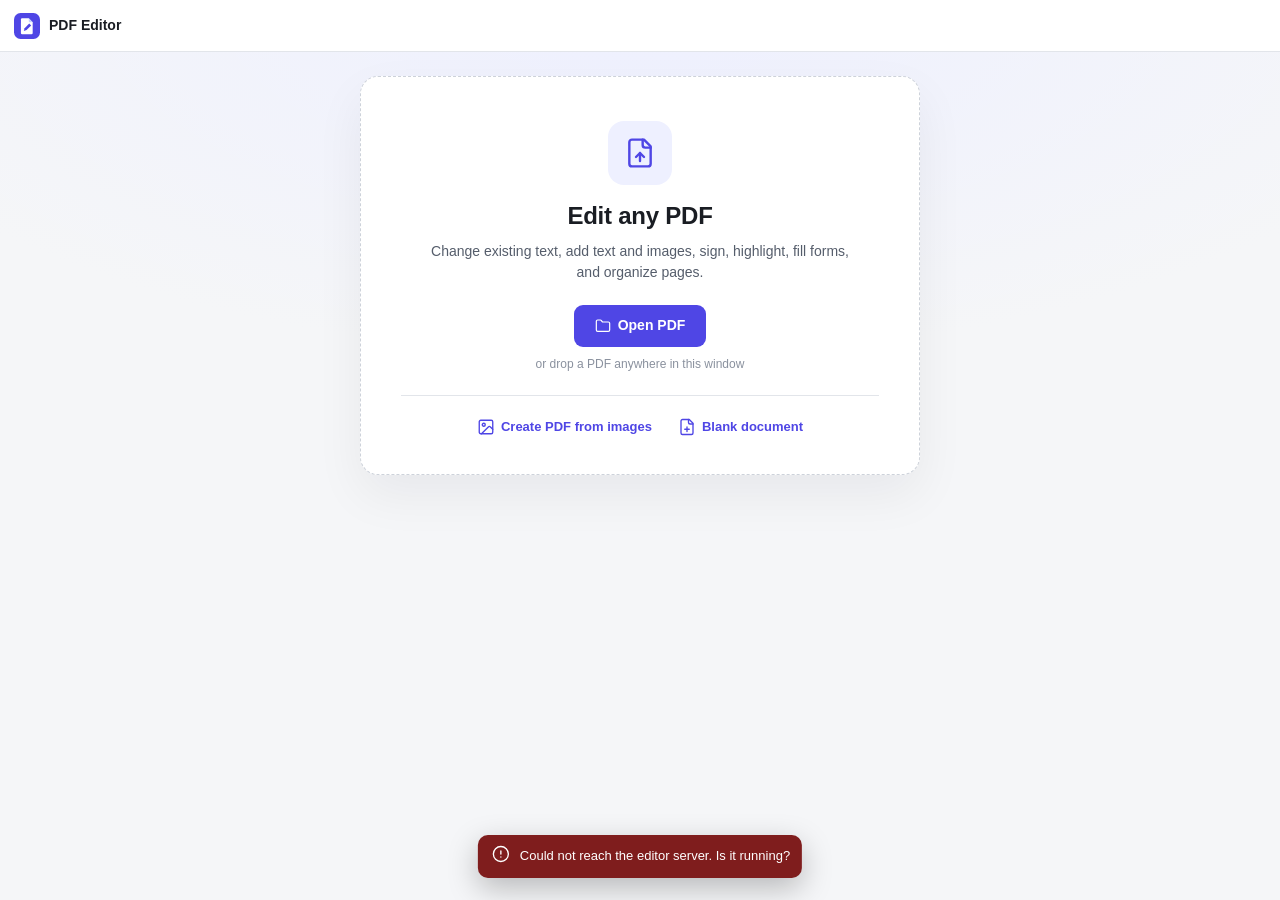
==== commit 88410221: "Write the privacy note into the page instead of adding it after Cloudflare's field data put the home" ====
--- a/static/index.html
+++ b/static/index.html
@@ -2,17 +2,17 @@
 <html lang="en">
 <head>
   <meta charset="utf-8">
-  <meta name="viewport" content="width=device-width, initial-scale=1">
+  <meta name="viewport" content="width=device-width, initial-scale=1, viewport-fit=cover">
   <title>PDF Editor</title>
   <link rel="icon" href="data:image/svg+xml,%3Csvg xmlns='http://www.w3.org/2000/svg' viewBox='0 0 32 32'%3E%3Crect width='32' height='32' rx='7' fill='%234f46e5'/%3E%3Cpath d='M10 7h8l5 5v13a1 1 0 0 1-1 1H10a1 1 0 0 1-1-1V8a1 1 0 0 1 1-1z' fill='white'/%3E%3Cpath d='M12.5 21.5l1-3.5 6-6 2.5 2.5-6 6z' fill='%234f46e5'/%3E%3C/svg%3E">
   <link rel="stylesheet" href="css/app.css">
 </head>
 <body class="no-doc tool-select">
   <header class="app-header">
-    <div class="brand">
+    <a class="brand" href="/" data-tip="All tools">
       <span class="brand-mark" data-icon="logo"></span>
       <span class="brand-name">PDF Editor</span>
-    </div>
+    </a>
     <div class="doc-title" hidden>
       <input id="doc-filename" class="filename-input" spellcheck="false" aria-label="File name">
       <span id="dirty-dot" class="dirty-dot" title="Unsaved changes" hidden></span>
@@ -71,11 +71,12 @@
       <div class="drop-card" id="drop-card">
         <div class="drop-icon" data-icon="file-up"></div>
         <h1>Edit any PDF</h1>
-        <p>Change existing text, add text and images, sign, highlight, fill forms, and organize pages. Everything stays on this computer.</p>
+        <p id="drop-blurb">Change existing text, add text and images, sign, highlight, fill forms, and organize pages. <!--on-this-computer--></p>
         <div class="drop-actions">
           <button class="btn primary large" id="btn-open" data-icon-left="folder">Open PDF</button>
         </div>
         <p class="drop-hint">or drop a PDF anywhere in this window</p>
+        <p class="drop-note" id="drop-note"><!--privacy-note:card--></p>
         <div class="drop-secondary">
           <button class="link-btn" id="btn-from-images" data-icon-left="image">Create PDF from images</button>
           <button class="link-btn" id="btn-blank" data-icon-left="file-plus">Blank document</button>
@@ -93,5 +94,7 @@
   <div class="menu-root" id="menus"></div>
 
   <script type="module" src="js/main.js"></script>
+  <!-- Cloudflare Web Analytics: page views only, no cookies, nothing about the documents -->
+  <script type="module" src="https://static.cloudflareinsights.com/beacon.min.js" data-cf-beacon='{"token": "727797df86844cf2862db678689ed370"}'></script>
 </body>
 </html>
--- a/static/css/app.css
+++ b/static/css/app.css
@@ -62,6 +62,7 @@
 
 * { box-sizing: border-box; }
 html, body { height: 100%; }
+@supports (height: 100dvh) { html, body { height: 100dvh; } }
 body {
   margin: 0;
   font: 13px/1.4 var(--font);
@@ -117,7 +118,7 @@
   display: flex; align-items: center; gap: 10px; padding: 0 12px 0 14px; background: var(--surface);
   border-bottom: 1px solid var(--border); min-width: 0; z-index: 30;
 }
-.brand { display: flex; align-items: center; gap: 9px; font-weight: 650; font-size: 14px; white-space: nowrap; }
+.brand { display: flex; align-items: center; gap: 9px; font-weight: 650; font-size: 14px; white-space: nowrap; text-decoration: none; color: inherit; }
 .brand-mark svg { width: 26px; height: 26px; display: block; }
 .doc-title { display: flex; align-items: center; gap: 6px; min-width: 60px; max-width: 320px; padding-left: 10px; border-left: 1px solid var(--border); }
 .filename-input { border: 1px solid transparent; background: transparent; border-radius: 6px; padding: 5px 7px; font-weight: 550; min-width: 60px; width: 100%; text-overflow: ellipsis; }
@@ -367,6 +368,8 @@
 .drop-card p { margin: 0 auto; max-width: 420px; color: var(--text-2); font-size: 14px; line-height: 1.5; }
 .drop-actions { margin: 22px 0 8px; }
 .drop-card .drop-hint { font-size: 12px; color: var(--text-3); }
+.drop-card .drop-note { font-size: 12px; line-height: 1.5; color: var(--text-3); max-width: 44ch; margin: 10px auto 0; }
+.drop-card .drop-note a { color: var(--text-3); }
 .drop-secondary { display: flex; justify-content: center; gap: 14px; margin-top: 22px; padding-top: 18px; border-top: 1px solid var(--border); }
 
 /* ---------- search bar ---------- */
@@ -448,9 +451,16 @@
   .brand-name { display: none; }
 }
 @media (max-width: 960px) {
+  /* The tools do not fit across a phone, so the row scrolls. A mask would fade its
+     right edge to show that, but masking a scrolling container is exactly the sort of
+     thing WebKit draws differently, and a missing toolbar is worse than a missing
+     hint - so the row simply scrolls. */
+  .toolbar { padding-right: 8px; }
+  .toolbar .grow { display: none; }
+
   :root { --sidebar-w: 0px; }
   .sidebar { visibility: hidden; }
-  .tool-btn span { display: none; }
+  .tool-btn .tool-label { display: none; }  /* the label only - the icon has to stay */
   :root { --toolbar-h: 48px; }
   .tool-btn { height: 40px; min-width: 40px; }
   #btn-open-other, .page-indicator { display: none !important; }
@@ -462,6 +472,20 @@
 
 @media (max-width: 760px) {
   :root { --panel-w: 0px; }
+
+  /* the header has to end with Download: everything that would push it off the
+     right edge either goes (a keyboard hint on a phone) or lives in a menu
+     (zoom options, Find & replace under Tools) */
+  .app-header { gap: 6px; padding: 0 8px; }
+  .app-header #btn-help, .app-header #btn-search,
+  .app-header #btn-zoom-in, .app-header #btn-zoom-out { display: none; }
+  .doc-title { min-width: 0; max-width: none; flex: 1 1 auto; padding-left: 6px; }
+  .header-group + .header-group { padding-left: 6px; margin-left: 0; }
+  /* the file name is the only thing that gives way; buttons keep their size */
+  .app-header .header-group, .app-header .split-btn, .app-header .btn { flex: none; }
+  .app-header .btn { padding: 0 10px; }
+  .zoom-value { padding: 0 6px; }
+  #btn-save-path { display: none; }   /* saves back to a path, which a phone has no use for */
   .workspace, body.hide-sidebar .workspace { grid-template-columns: 0 1fr 0; }
 
   /* anchored to the workspace, not the viewport, so it lines up with the document
@@ -500,22 +524,40 @@
     place-items: center;
     position: absolute;
     right: 0;
-    bottom: 24px;
+    bottom: calc(18px + env(safe-area-inset-bottom, 0px));
     z-index: 33;
-    width: 42px;
-    height: 46px;
-    padding: 0;
+    gap: 6px;
+    grid-auto-flow: column;
+    height: 44px;
+    padding: 0 14px 0 12px;
     border: 1px solid var(--border);
     border-right: 0;
-    border-radius: 10px 0 0 10px;
-    background: var(--surface);
-    color: var(--accent);
+    border-radius: 22px 0 0 22px;
+    background: var(--accent);
+    color: var(--on-accent);
+    font-size: 13px;
+    font-weight: 600;
     box-shadow: var(--pop-shadow);
   }
 
+  .panel-toggle svg { width: 17px; height: 17px; }
+
   body.panel-open .panel-toggle { right: min(330px, 88%); border-radius: 10px; border-right: 1px solid var(--border); }
   body.no-doc .panel-toggle, body.view-pages .panel-toggle { display: none; }
 
   /* desktop-only advice, on a device with no keyboard and no right button */
   .panel-section.tips { display: none; }
-}
+
+  /* the text toolbar is wider than a phone: let it wrap rather than run off
+     the screen, which took Apply and Cancel with it */
+  .edit-toolbar {
+    max-width: calc(100vw - 12px);
+    flex-wrap: wrap;
+    justify-content: flex-end;
+    row-gap: 4px;
+  }
+  .edit-toolbar select { max-width: 132px; flex: 1 1 96px; }
+  .edit-toolbar .hint { display: none; }          /* Enter and Esc need a keyboard */
+  .edit-toolbar .icon-btn.small { width: 32px; height: 32px; }
+  .edit-toolbar .sep:first-of-type { display: none; }
+}
